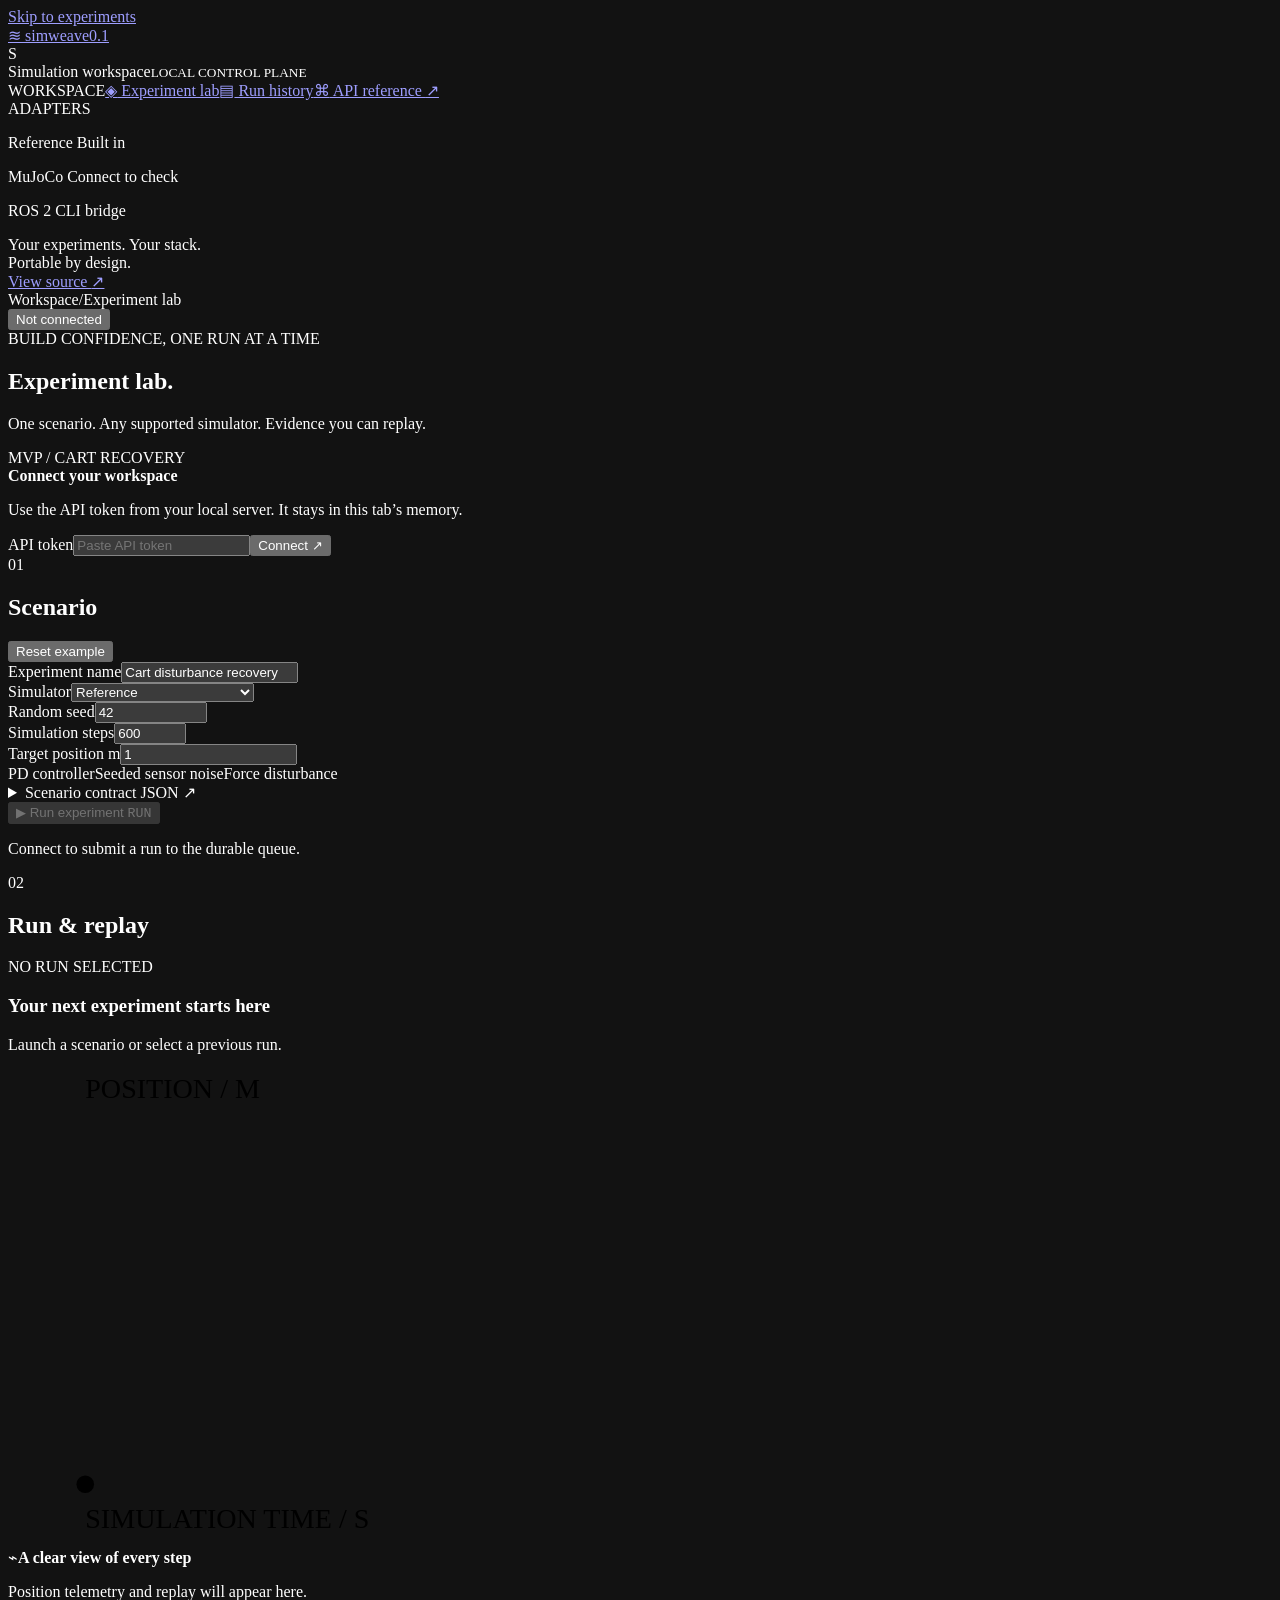
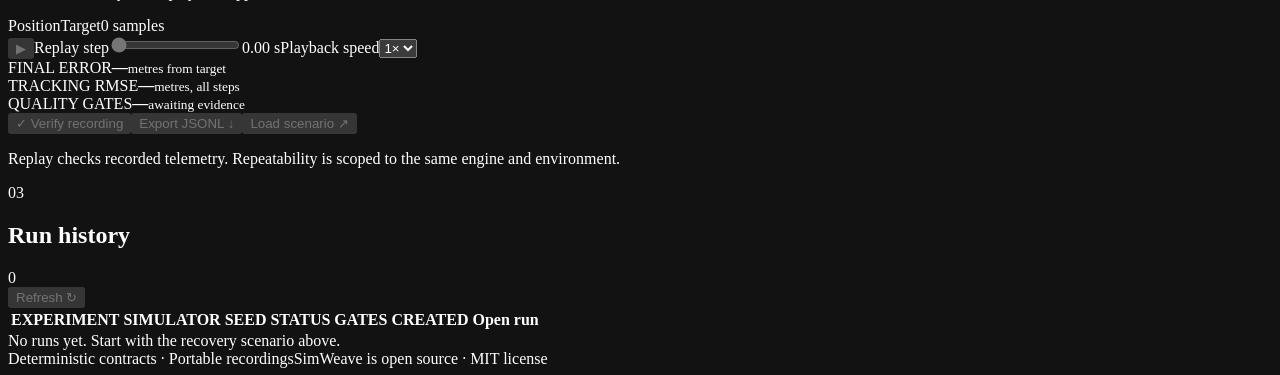
==== src/simweave/static/index.html @ 1fd717d8 "feat: deliver dashboard and portable MVP operations" ====
<!doctype html>
<html lang="en">
  <head>
    <meta charset="utf-8" />
    <meta name="viewport" content="width=device-width,initial-scale=1" />
    <meta name="color-scheme" content="dark" />
    <meta
      name="description"
      content="SimWeave simulation experiment control plane"
    />
    <title>SimWeave · Experiment lab</title>
    <link rel="icon" href="data:," />
    <link rel="stylesheet" href="/static/app.css" />
    <script src="/static/app.js" defer></script>
  </head>
  <body>
    <a class="skip" href="#main">Skip to experiments</a>
    <aside class="sidebar">
      <a class="brand" href="/" aria-label="SimWeave home"
        ><span class="mark">≋</span> simweave<span class="version">0.1</span></a
      >
      <div class="workspace">
        <span class="workspace-icon">S</span>
        <div>Simulation workspace<small>LOCAL CONTROL PLANE</small></div>
      </div>
      <nav aria-label="Workspace">
        <span class="nav-label">WORKSPACE</span
        ><a class="active" href="#main"><span>◈</span> Experiment lab</a
        ><a href="#runs-section"><span>▤</span> Run history</a
        ><a href="/docs" target="_blank" rel="noopener"
          ><span>⌘</span> API reference <span class="outbound">↗</span></a
        >
      </nav>
      <div class="sidebar-bottom">
        <span class="nav-label">ADAPTERS</span>
        <p><i class="dot"></i> Reference <span>Built in</span></p>
        <p>
          <i class="dot" id="mujoco-dot"></i> MuJoCo
          <span id="mujoco-status">Connect to check</span>
        </p>
        <p><i class="dot muted"></i> ROS 2 <span>CLI bridge</span></p>
        <div class="local-note">
          Your experiments. Your stack.<br />Portable by design.
        </div>
        <a
          href="https://github.com/xsparc/simweave"
          target="_blank"
          rel="noopener"
          >View source <span>↗</span></a
        >
      </div>
    </aside>
    <div class="shell">
      <header class="topbar">
        <div>
          <span class="muted-text">Workspace</span
          ><span class="slash">/</span>Experiment lab
        </div>
        <button
          id="connection-toggle"
          class="connection"
          aria-controls="connection-panel"
          aria-expanded="true"
        >
          <i class="dot muted" id="connection-dot"></i
          ><span id="connection-state">Not connected</span>
        </button>
      </header>
      <main id="main">
        <section class="page-heading">
          <div>
            <div class="eyebrow">BUILD CONFIDENCE, ONE RUN AT A TIME</div>
            <h1>Experiment lab<span class="accent">.</span></h1>
            <p>
              One scenario. Any supported simulator. Evidence you can replay.
            </p>
          </div>
          <span class="pill">MVP <span> / </span> CART RECOVERY</span>
        </section>
        <section
          id="connection-panel"
          class="connect-panel"
          aria-label="Connect to your workspace"
        >
          <div>
            <strong>Connect your workspace</strong>
            <p>
              Use the API token from your local server. It stays in this tab’s
              memory.
            </p>
          </div>
          <form id="connect-form">
            <label class="sr-only" for="token">API token</label
            ><input
              id="token"
              type="password"
              autocomplete="off"
              placeholder="Paste API token"
              required
            /><button class="primary" type="submit">
              Connect <span>↗</span>
            </button>
          </form>
        </section>
        <div id="notice" role="status" aria-live="polite" hidden></div>
        <div class="lab-grid">
          <section
            class="card scenario-card"
            aria-labelledby="scenario-heading"
          >
            <div class="card-heading">
              <div>
                <span class="section-number">01</span>
                <h2 id="scenario-heading">Scenario</h2>
              </div>
              <button id="reset-example" class="text-button">
                Reset example
              </button>
            </div>
            <form id="scenario-form">
              <label for="scenario-name">Experiment name</label
              ><input
                id="scenario-name"
                name="name"
                value="Cart disturbance recovery"
                maxlength="100"
                required
              />
              <div class="form-row">
                <div>
                  <label for="adapter">Simulator</label
                  ><select id="adapter" name="adapter">
                    <option value="reference">Reference</option>
                    <option value="mujoco" disabled>
                      MuJoCo · connect to check
                    </option>
                  </select>
                </div>
                <div>
                  <label for="seed">Random seed</label
                  ><input
                    id="seed"
                    name="seed"
                    type="number"
                    min="0"
                    max="4294967295"
                    value="42"
                    required
                  />
                </div>
              </div>
              <div class="form-row">
                <div>
                  <label for="steps">Simulation steps</label
                  ><input
                    id="steps"
                    name="steps"
                    type="number"
                    min="1"
                    max="20000"
                    value="600"
                    required
                  />
                </div>
                <div>
                  <label for="target">Target position <span>m</span></label
                  ><input
                    id="target"
                    name="target"
                    type="number"
                    min="-100"
                    max="100"
                    step="any"
                    value="1"
                    required
                  />
                </div>
              </div>
              <div class="scenario-summary">
                <span>PD controller</span><span>Seeded sensor noise</span
                ><span>Force disturbance</span>
              </div>
              <details id="contract-details">
                <summary>Scenario contract <span>JSON ↗</span></summary>
                <label class="sr-only" for="scenario-json">Scenario JSON</label
                ><textarea
                  id="scenario-json"
                  spellcheck="false"
                  rows="19"
                ></textarea>
                <p class="hint">
                  Edit the full world, robot, sensors, disturbances, controller,
                  and gates.
                </p>
              </details>
              <button id="launch" class="primary launch" type="submit" disabled>
                <span>▶</span> Run experiment <kbd>RUN</kbd>
              </button>
              <p class="hint centered" id="run-hint">
                Connect to submit a run to the durable queue.
              </p>
            </form>
          </section>
          <section class="card replay-card" aria-labelledby="replay-heading">
            <div class="card-heading">
              <div>
                <span class="section-number">02</span>
                <h2 id="replay-heading">Run & replay</h2>
              </div>
              <span id="run-status" class="status neutral"
                >NO RUN SELECTED</span
              >
            </div>
            <div class="replay-title">
              <h3 id="selected-name">Your next experiment starts here</h3>
              <p id="selected-meta">
                Launch a scenario or select a previous run.
              </p>
            </div>
            <div class="plot" id="plot">
              <svg
                id="chart"
                viewBox="0 0 720 270"
                role="img"
                aria-label="Position telemetry over simulation time"
              >
                <g id="chart-grid"></g>
                <line
                  id="target-line"
                  class="target-line"
                  x1="44"
                  y1="132"
                  x2="700"
                  y2="132"
                />
                <polyline id="trajectory" points="" />
                <line id="playhead" x1="44" y1="20" x2="44" y2="236" />
                <circle id="play-dot" r="5" cx="44" cy="236" />
                <text id="chart-axis" x="44" y="261">SIMULATION TIME / S</text>
                <text x="44" y="16">POSITION / M</text>
              </svg>
              <div class="plot-empty" id="plot-empty">
                <span>⌁</span><strong>A clear view of every step</strong>
                <p>Position telemetry and replay will appear here.</p>
              </div>
            </div>
            <div class="plot-legend">
              <span><i class="legend-line"></i>Position</span
              ><span><i class="legend-line target"></i>Target</span
              ><span id="sample-count">0 samples</span>
            </div>
            <div class="playback">
              <button
                id="play"
                class="icon-button"
                aria-label="Play telemetry"
                disabled
              >
                ▶</button
              ><label class="sr-only" for="scrubber">Replay step</label
              ><input
                id="scrubber"
                type="range"
                min="0"
                max="0"
                value="0"
                disabled
              /><output id="replay-time">0.00 s</output
              ><label class="sr-only" for="speed">Playback speed</label
              ><select id="speed">
                <option value="1">1×</option>
                <option value="2">2×</option>
                <option value="4">4×</option>
              </select>
            </div>
            <div class="metric-grid">
              <div>
                <span>FINAL ERROR</span><strong id="metric-error">—</strong
                ><small>metres from target</small>
              </div>
              <div>
                <span>TRACKING RMSE</span><strong id="metric-rmse">—</strong
                ><small>metres, all steps</small>
              </div>
              <div>
                <span>QUALITY GATES</span><strong id="metric-gates">—</strong
                ><small id="gates-caption">awaiting evidence</small>
              </div>
            </div>
            <div id="gate-details" class="gate-details"></div>
            <div class="run-actions">
              <button id="verify" class="secondary" disabled>
                ✓ Verify recording</button
              ><button id="download" class="text-button" disabled>
                Export JSONL ↓</button
              ><button id="rerun" class="text-button" disabled>
                Load scenario ↗</button
              ><button id="cancel" class="text-button danger" hidden>
                Cancel run
              </button>
            </div>
            <p class="hint" id="verification-note">
              Replay checks recorded telemetry. Repeatability is scoped to the
              same engine and environment.
            </p>
          </section>
        </div>
        <section
          id="runs-section"
          class="card history-card"
          aria-labelledby="history-heading"
        >
          <div class="card-heading">
            <div>
              <span class="section-number">03</span>
              <h2 id="history-heading">Run history</h2>
              <span id="history-count" class="count">0</span>
            </div>
            <div class="history-controls">
              <button id="refresh" class="text-button" disabled>
                Refresh ↻</button
              ><button id="more" class="text-button" hidden>
                Load older ↓
              </button>
            </div>
          </div>
          <div class="table-scroll">
            <table>
              <thead>
                <tr>
                  <th>EXPERIMENT</th>
                  <th>SIMULATOR</th>
                  <th>SEED</th>
                  <th>STATUS</th>
                  <th>GATES</th>
                  <th>CREATED</th>
                  <th><span class="sr-only">Open run</span></th>
                </tr>
              </thead>
              <tbody id="history"></tbody>
            </table>
          </div>
          <div class="history-empty" id="history-empty">
            No runs yet. Start with the recovery scenario above.
          </div>
        </section>
        <footer>
          <span
            ><i class="dot"></i> Deterministic contracts · Portable
            recordings</span
          ><span>SimWeave is open source · MIT license</span>
        </footer>
      </main>
    </div>
  </body>
</html>
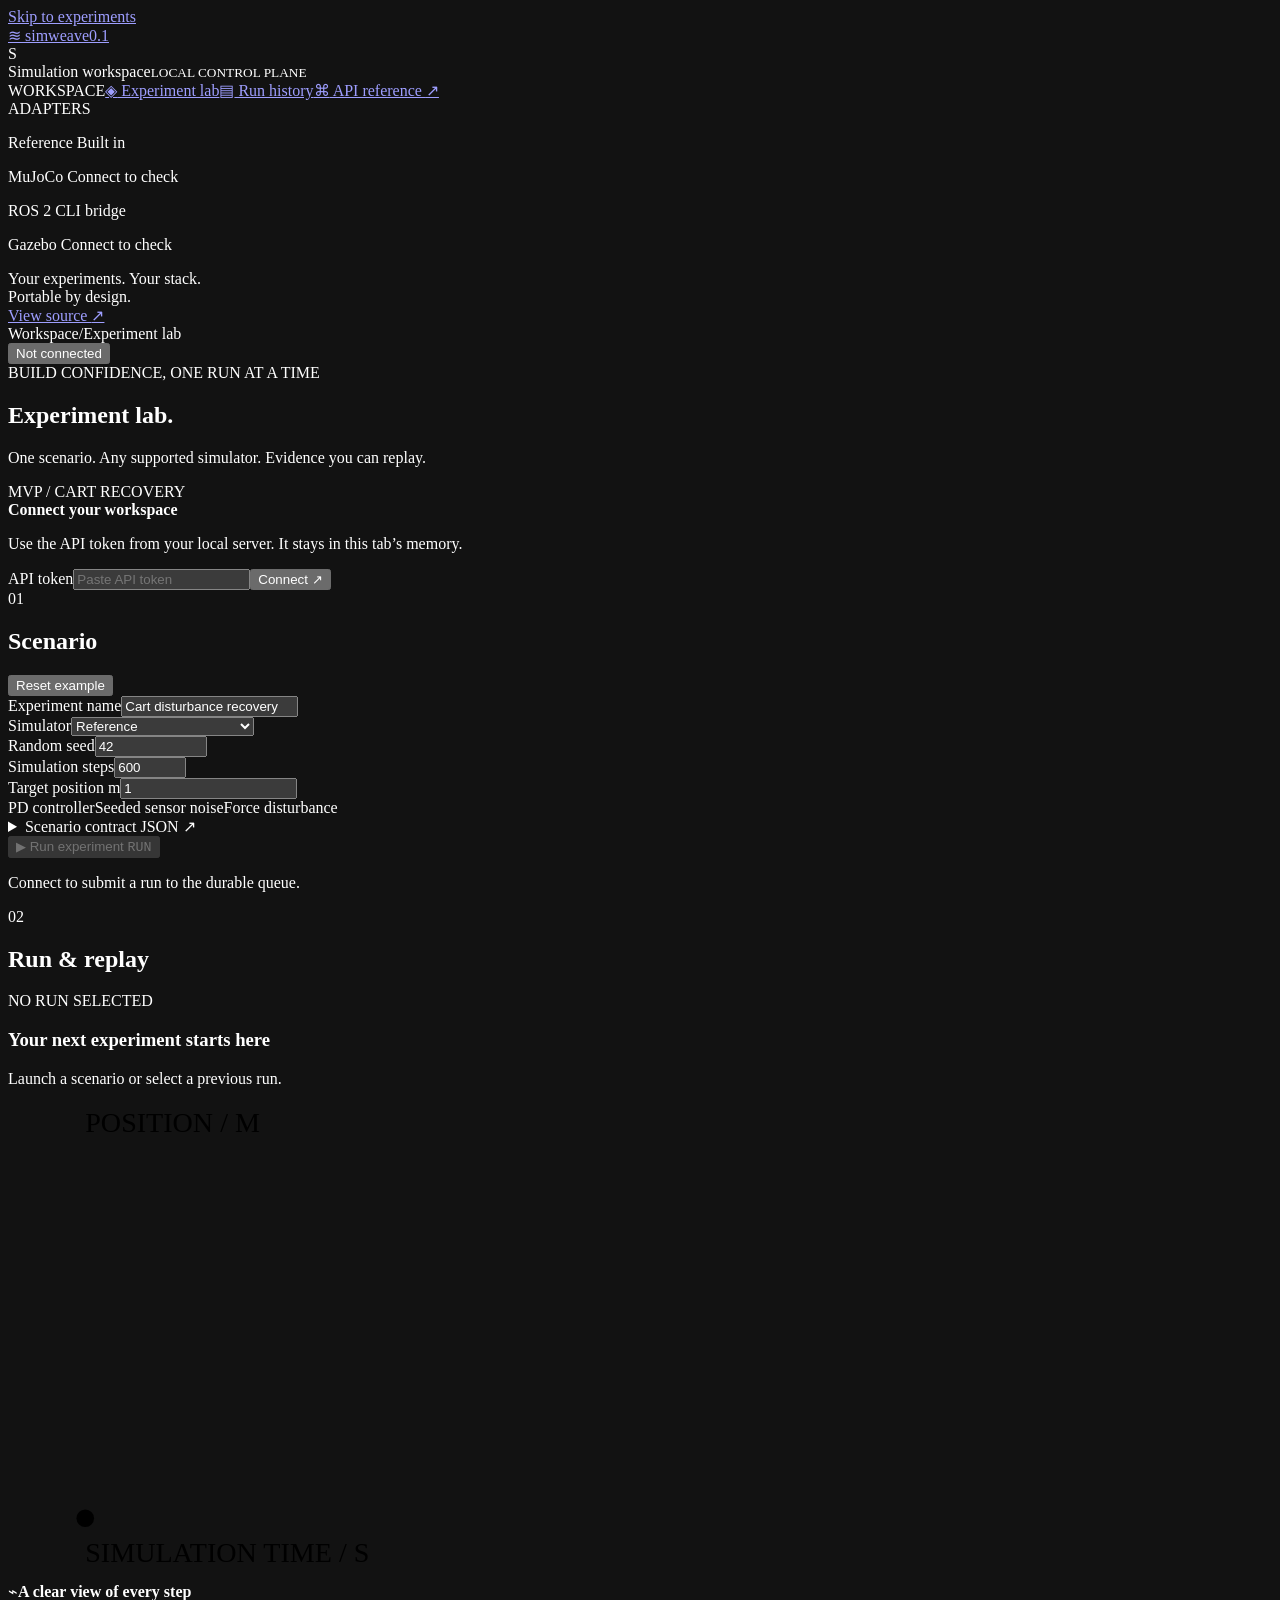
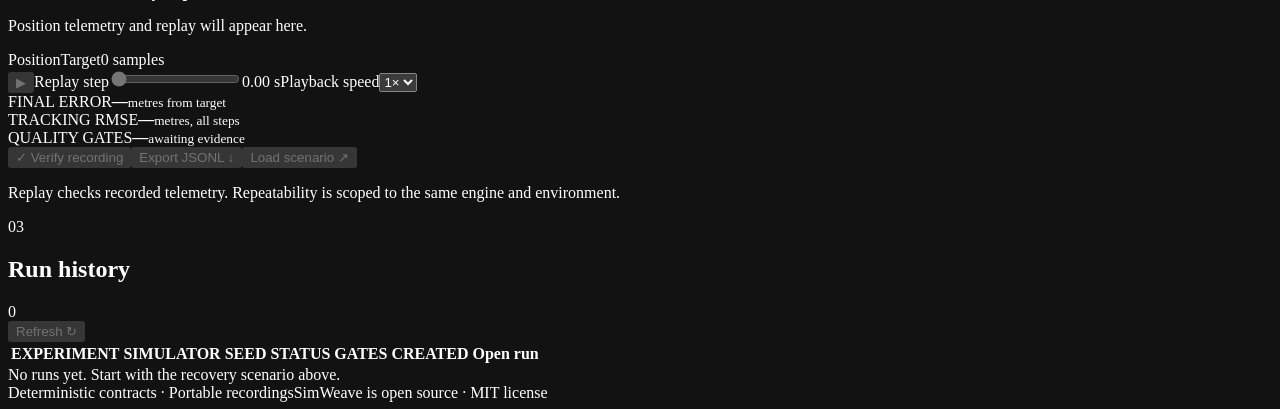
==== commit e1eebb51: "feat: run isolated ROS and Gazebo cart experiments" ====
--- a/src/simweave/static/index.html
+++ b/src/simweave/static/index.html
@@ -39,6 +39,7 @@
           <span id="mujoco-status">Connect to check</span>
         </p>
         <p><i class="dot muted"></i> ROS 2 <span>CLI bridge</span></p>
+        <p><i class="dot muted" id="gazebo-dot"></i> Gazebo <span id="gazebo-status">Connect to check</span></p>
         <div class="local-note">
           Your experiments. Your stack.<br />Portable by design.
         </div>
@@ -134,6 +135,7 @@
                     <option value="mujoco" disabled>
                       MuJoCo · connect to check
                     </option>
+                    <option value="gazebo" disabled>Gazebo · connect to check</option>
                   </select>
                 </div>
                 <div>
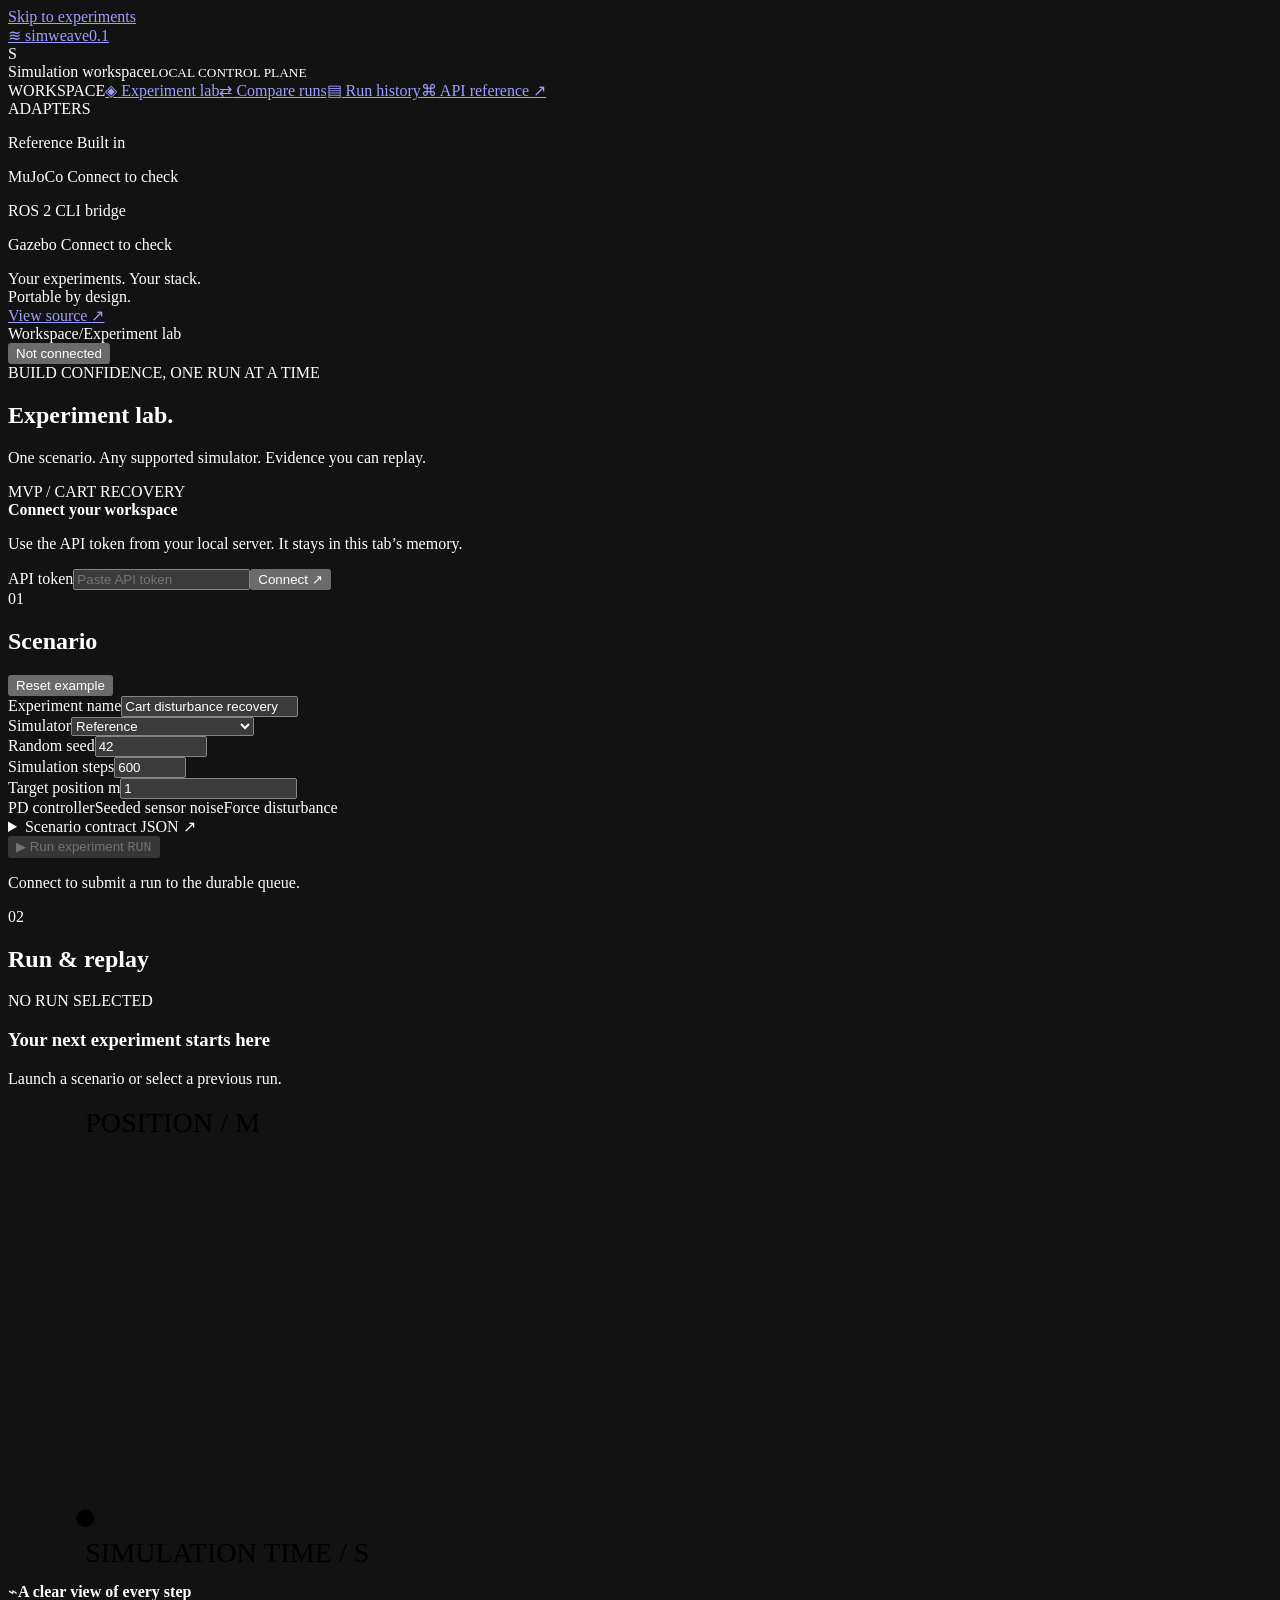
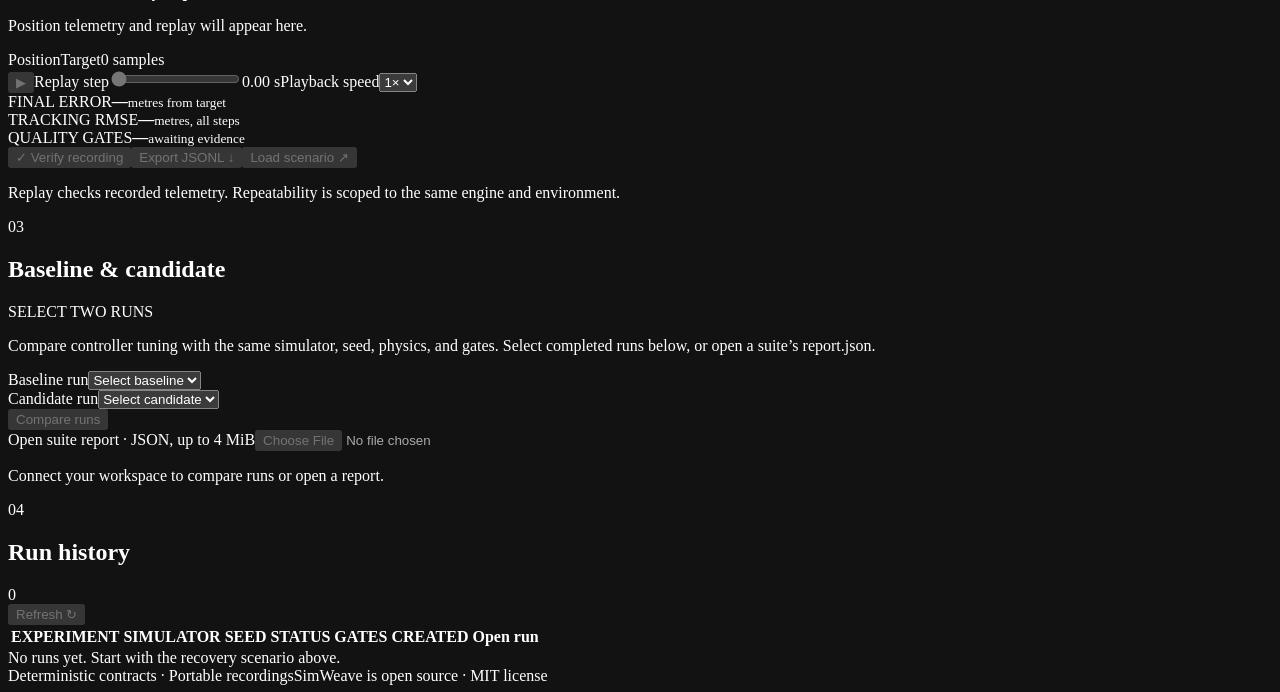
==== commit b7186e36: "feat: add regression suites and baseline comparison dashboard" ====
--- a/src/simweave/static/index.html
+++ b/src/simweave/static/index.html
@@ -12,6 +12,7 @@
     <link rel="icon" href="data:," />
     <link rel="stylesheet" href="/static/app.css" />
     <script src="/static/app.js" defer></script>
+    <script src="/static/comparison.js" defer></script>
   </head>
   <body>
     <a class="skip" href="#main">Skip to experiments</a>
@@ -26,6 +27,7 @@
       <nav aria-label="Workspace">
         <span class="nav-label">WORKSPACE</span
         ><a class="active" href="#main"><span>◈</span> Experiment lab</a
+        ><a href="#comparison-section"><span>⇄</span> Compare runs</a
         ><a href="#runs-section"><span>▤</span> Run history</a
         ><a href="/docs" target="_blank" rel="noopener"
           ><span>⌘</span> API reference <span class="outbound">↗</span></a
@@ -307,6 +309,46 @@
             </p>
           </section>
         </div>
+        <section id="comparison-section" class="card history-card" aria-labelledby="comparison-heading">
+          <div class="card-heading">
+            <div><span class="section-number">03</span><h2 id="comparison-heading">Baseline & candidate</h2></div>
+            <span id="comparison-status" class="status neutral">SELECT TWO RUNS</span>
+          </div>
+          <div class="comparison-body">
+            <p class="hint">Compare controller tuning with the same simulator, seed, physics, and gates. Select completed runs below, or open a suite’s report.json.</p>
+            <form id="comparison-form" class="comparison-controls">
+              <div><label for="comparison-baseline">Baseline run</label><select id="comparison-baseline" required><option value="">Select baseline</option></select></div>
+              <div><label for="comparison-candidate">Candidate run</label><select id="comparison-candidate" required><option value="">Select candidate</option></select></div>
+              <button id="compare-runs" class="primary" disabled>Compare runs</button>
+            </form>
+            <div class="comparison-controls">
+              <div><label for="suite-report">Open suite report · JSON, up to 4 MiB</label><input id="suite-report" type="file" accept=".json,application/json" disabled /></div>
+              <div id="suite-pair-control" hidden><label for="suite-pair">Scenario / simulator / seed</label><select id="suite-pair"></select></div>
+              <button id="next-failed-pair" class="text-button" hidden>Next failing pair →</button>
+            </div>
+            <p id="comparison-source" class="hint" role="status">Connect your workspace to compare runs or open a report.</p>
+            <div id="comparison-content" hidden>
+              <p id="comparison-setup" class="hint"></p>
+              <p id="comparison-warnings" class="hint"></p>
+              <div class="plot comparison-plot">
+                <svg id="comparison-chart" viewBox="0 0 720 270" role="img" aria-label="Baseline and candidate position over simulation time">
+                  <g id="comparison-grid"></g>
+                  <line id="comparison-target" x1="44" x2="700" />
+                  <polyline id="baseline-trajectory" points="" />
+                  <polyline id="candidate-trajectory" points="" />
+                  <text id="comparison-axis" x="44" y="261"></text>
+                  <text x="44" y="16">POSITION / M</text>
+                </svg>
+              </div>
+              <div class="plot-legend"><span><i class="legend-line baseline"></i>Baseline · solid</span><span><i class="legend-line candidate"></i>Candidate · dashed</span></div>
+              <p class="hint">Charts show up to 101 samples per run. Metrics use the full recording. Exported comparison JSON is a summary; use the original recording for replay.</p>
+              <div class="table-scroll"><table aria-label="Metric changes"><thead><tr><th>METRIC</th><th>BASELINE</th><th>CANDIDATE</th><th>CHANGE (C − B)</th></tr></thead><tbody id="comparison-metrics"></tbody></table></div>
+              <div class="comparison-actions"><h3>Quality & regression gates</h3><button id="next-failed-gate" class="text-button">Next failing gate →</button></div>
+              <div id="comparison-gates" class="comparison-gates"></div>
+              <button id="export-comparison" class="secondary">Export comparison JSON ↓</button>
+            </div>
+          </div>
+        </section>
         <section
           id="runs-section"
           class="card history-card"
@@ -314,7 +356,7 @@
         >
           <div class="card-heading">
             <div>
-              <span class="section-number">03</span>
+              <span class="section-number">04</span>
               <h2 id="history-heading">Run history</h2>
               <span id="history-count" class="count">0</span>
             </div>
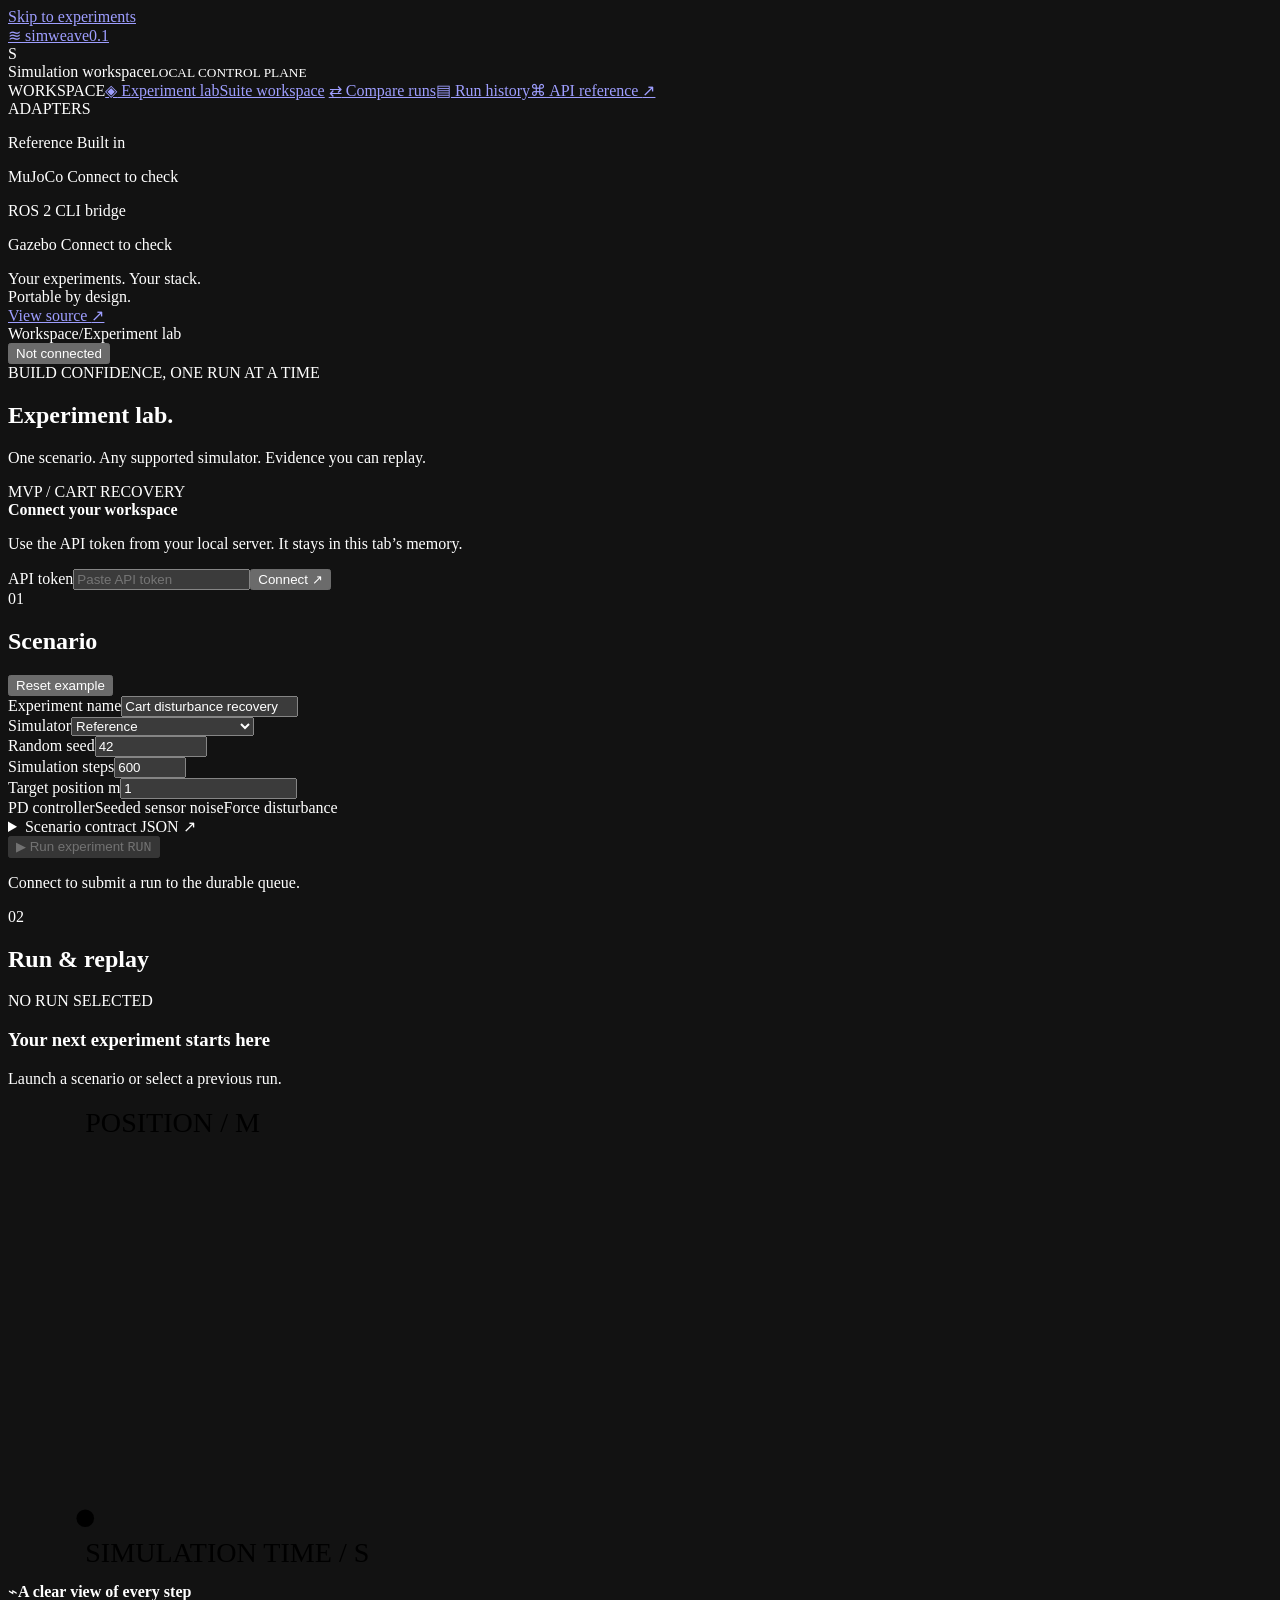
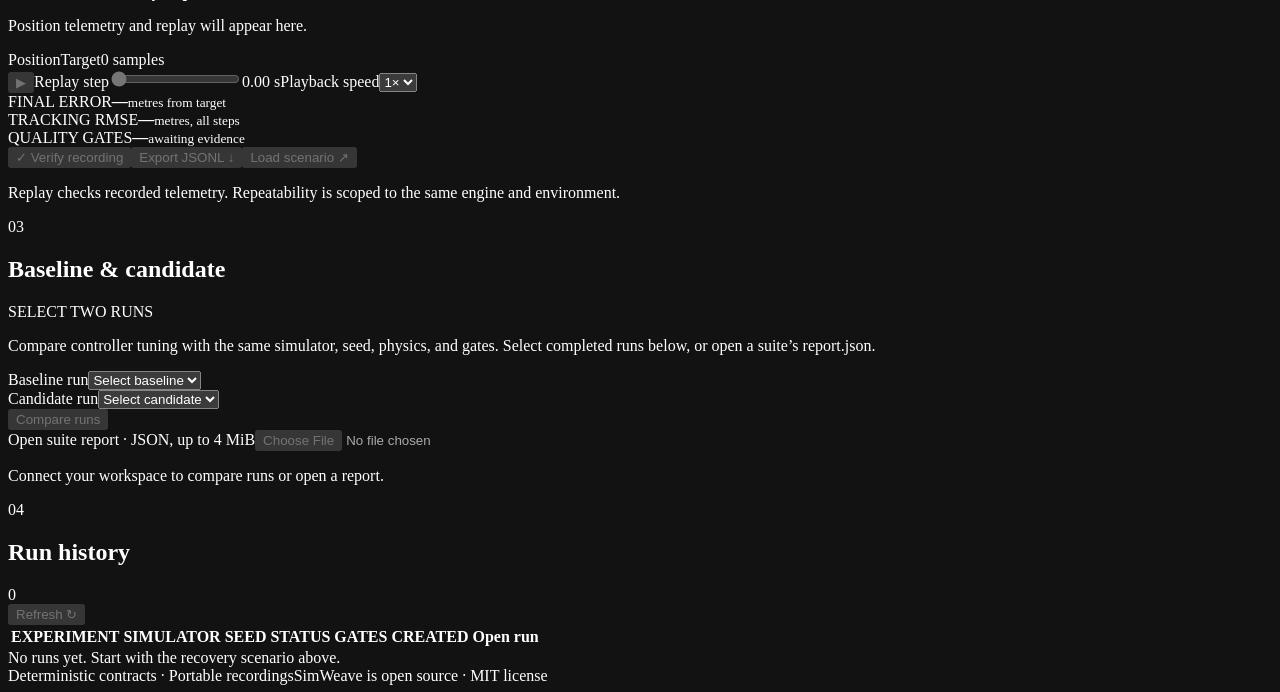
==== commit 287fdad7: "Add suite review workspace and persistent maintenance recovery" ====
--- a/src/simweave/static/index.html
+++ b/src/simweave/static/index.html
@@ -27,7 +27,8 @@
       <nav aria-label="Workspace">
         <span class="nav-label">WORKSPACE</span
         ><a class="active" href="#main"><span>◈</span> Experiment lab</a
-        ><a href="#comparison-section"><span>⇄</span> Compare runs</a
+        ><a href="/static/workspace.html">Suite workspace</a>
+        <a href="#comparison-section"><span>⇄</span> Compare runs</a
         ><a href="#runs-section"><span>▤</span> Run history</a
         ><a href="/docs" target="_blank" rel="noopener"
           ><span>⌘</span> API reference <span class="outbound">↗</span></a
